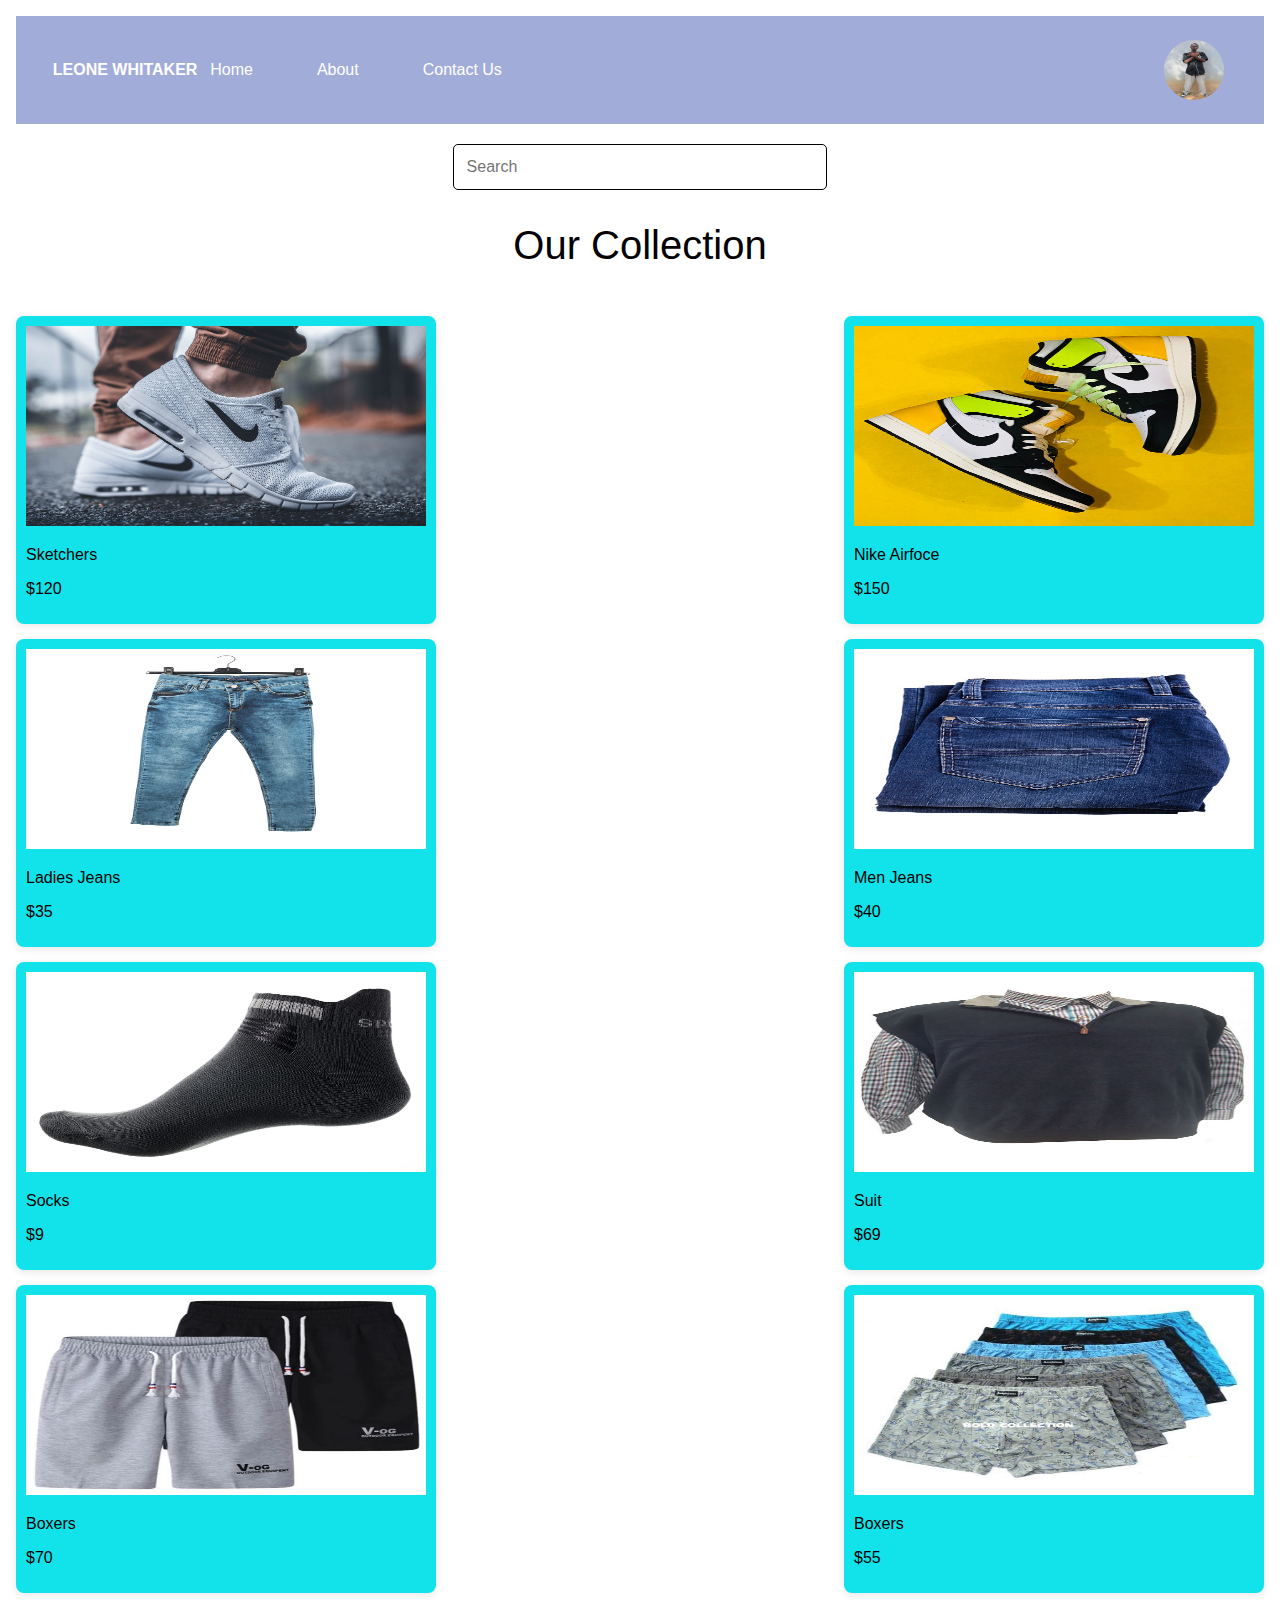
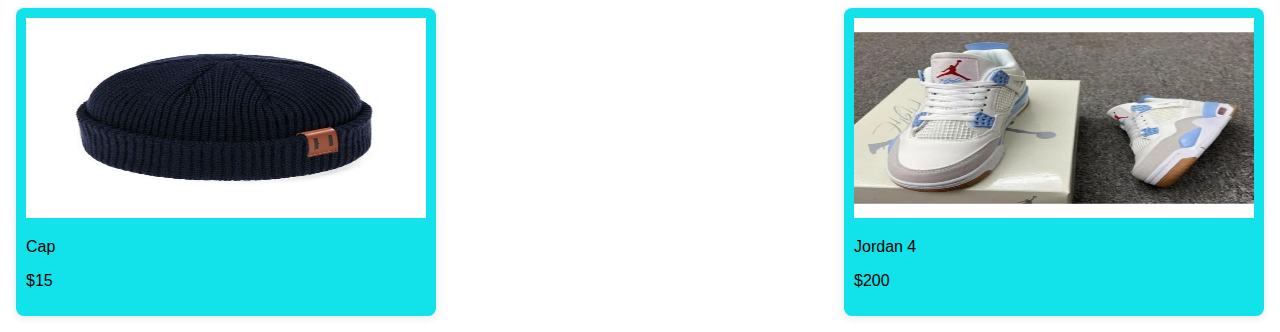
==== index.html @ 2cd9ddef "All the project" ====
<!DOCTYPE html>
<html lang="en">
<head>
    <meta charset="UTF-8">
    <meta name="viewport" content="width=device-width, initial-scale=1.0">
    <title>Home Page</title>
    <link rel="stylesheet" href="styles.css">
</head>
<body>
    <header>
        <nav>
            <div class="logo">
                <p>LEONE WHITAKER</p>
            </div>
            <div class="list">
                <ul class="list-item">
                    <li><a href="#">Home</a></li>
                    <li><a href="#">About</a></li>
                    <li><a href="#">Contact Us</a></li>
                </ul>
            </div>
            <div class="profile">
                <img src="image/leone-image.jpg" alt="Leone photo">
            </div>
        </nav>
    </header>
    <main>
        <div class="search-input">
            <input type="search" placeholder="Search">
        </div>
        <div class="collection">
            <h2>Our Collection</h2>
            <div class="product">
                <div class="product-item">
                    <img src="image/product1.jpg" alt="product 1">
                    <p>Sketchers</p>
                    <p>$120</p>
                </div>
                <div class="product-item">
                    <img src="image/product2.jpg" alt="product 1">
                    <p>Nike Airfoce</p>
                    <p>$150</p>
                </div>
                <div class="product-item">
                    <img src="image/product3.jpg" alt="product 1">
                    <p>Ladies Jeans</p>
                    <p>$35</p>
                </div>
                <div class="product-item">
                    <img src="image/product4.jpg" alt="product 1">
                    <p>Men Jeans</p>
                    <p>$40</p>
                </div>
                <div class="product-item">
                    <img src="image/product5.jpg" alt="product 1">
                    <p>Socks</p>
                    <p>$9</p>
                </div>
                <div class="product-item">
                    <img src="image/product6.jpg" alt="product 1">
                    <p>Suit</p>
                    <p>$69</p>
                </div>
                <div class="product-item">
                    <img src="image/product7.jpg" alt="product 1">
                    <p>Boxers</p>
                    <p>$70</p>
                </div>
                <div class="product-item">
                    <img src="image/product8.jpg" alt="product 1">
                    <p>Boxers</p>
                    <p>$55</p>
                </div>
                <div class="product-item">
                    <img src="image/product9.jpg" alt="product 1">
                    <p>Cap</p>
                    <p>$15</p>
                </div>
                <div class="product-item">
                    <img src="image/product10.jpg" alt="product 1">
                    <p>Jordan 4</p>
                    <p>$200</p>
                </div>
            </div> 
        </div>
    </main>
    
</body>
</html>
---- styles.css ----
body { 
    font-family: Arial, sans-serif;
    margin: 0;
    padding: 1rem;
    box-sizing: border-box;
}

nav {
    display: flex;
    justify-content: space-between;
    align-items: center;
    background-color: rgba(70, 90, 180, 0.5);
    padding: 1.5rem;
}

nav .logo {
    padding: 0.8rem;
    color: white;
}

nav .logo p {
    margin: 0;
    font-weight: 600;
}

nav .list {
    display: flex; /* Make this container a flex container */
    align-items: center; /* Align list items vertically */
    margin: 0;
    padding: 0;
    color: white;
}

nav .list .list-item {
    display: flex;
    list-style-type: none;
    padding: 0; /* Removed padding to standardize spacing */
    margin: 0;
}

nav .list .list-item li {
    margin-right: 4rem; /* Space between list items */
}

nav .list .list-item a {
    color: white;
    text-decoration: none;
}

nav .list .list-item a:hover {
    color: #007bff;
}

nav .profile {
    display: flex;
    align-items: center;
    margin-left: auto; /* Pushes profile to the right */
}

nav .profile img {
    width: 60px;
    height: 60px;
    border-radius: 50%; 
    margin-right: 1rem;
    margin-top: 0; /* Ensure no top margin */
}

/* Search input */
.search-input {
    display: flex;
    justify-content: center;
    align-items: center;
    margin-top: 20px;
}

.search-input input {
    width: 30%; /* Adjusts the input width */
    padding: 0.8rem;
    border-radius: 5px;
    border: 1px solid black;
    font-size: 1rem;
}

/* main section */
.collection h2 {
    font-size: 2.5rem;
    font-weight: 500;
    width: 100%;
    text-align: center;
}

.product {
    display: flex;
    flex-wrap: wrap;
    justify-content: space-between;
    

  
}

.product-item {
    width: 400px;
    padding: 10px;
    background-color: #12e2e9;
    border-radius: 8px;
    box-shadow: 0 2px 8px rgba(0, 0, 0, 0.1);
   margin-top: 15px;
}

.collection .product .product-item img {
    width: 100%;
    height: 200px;
}
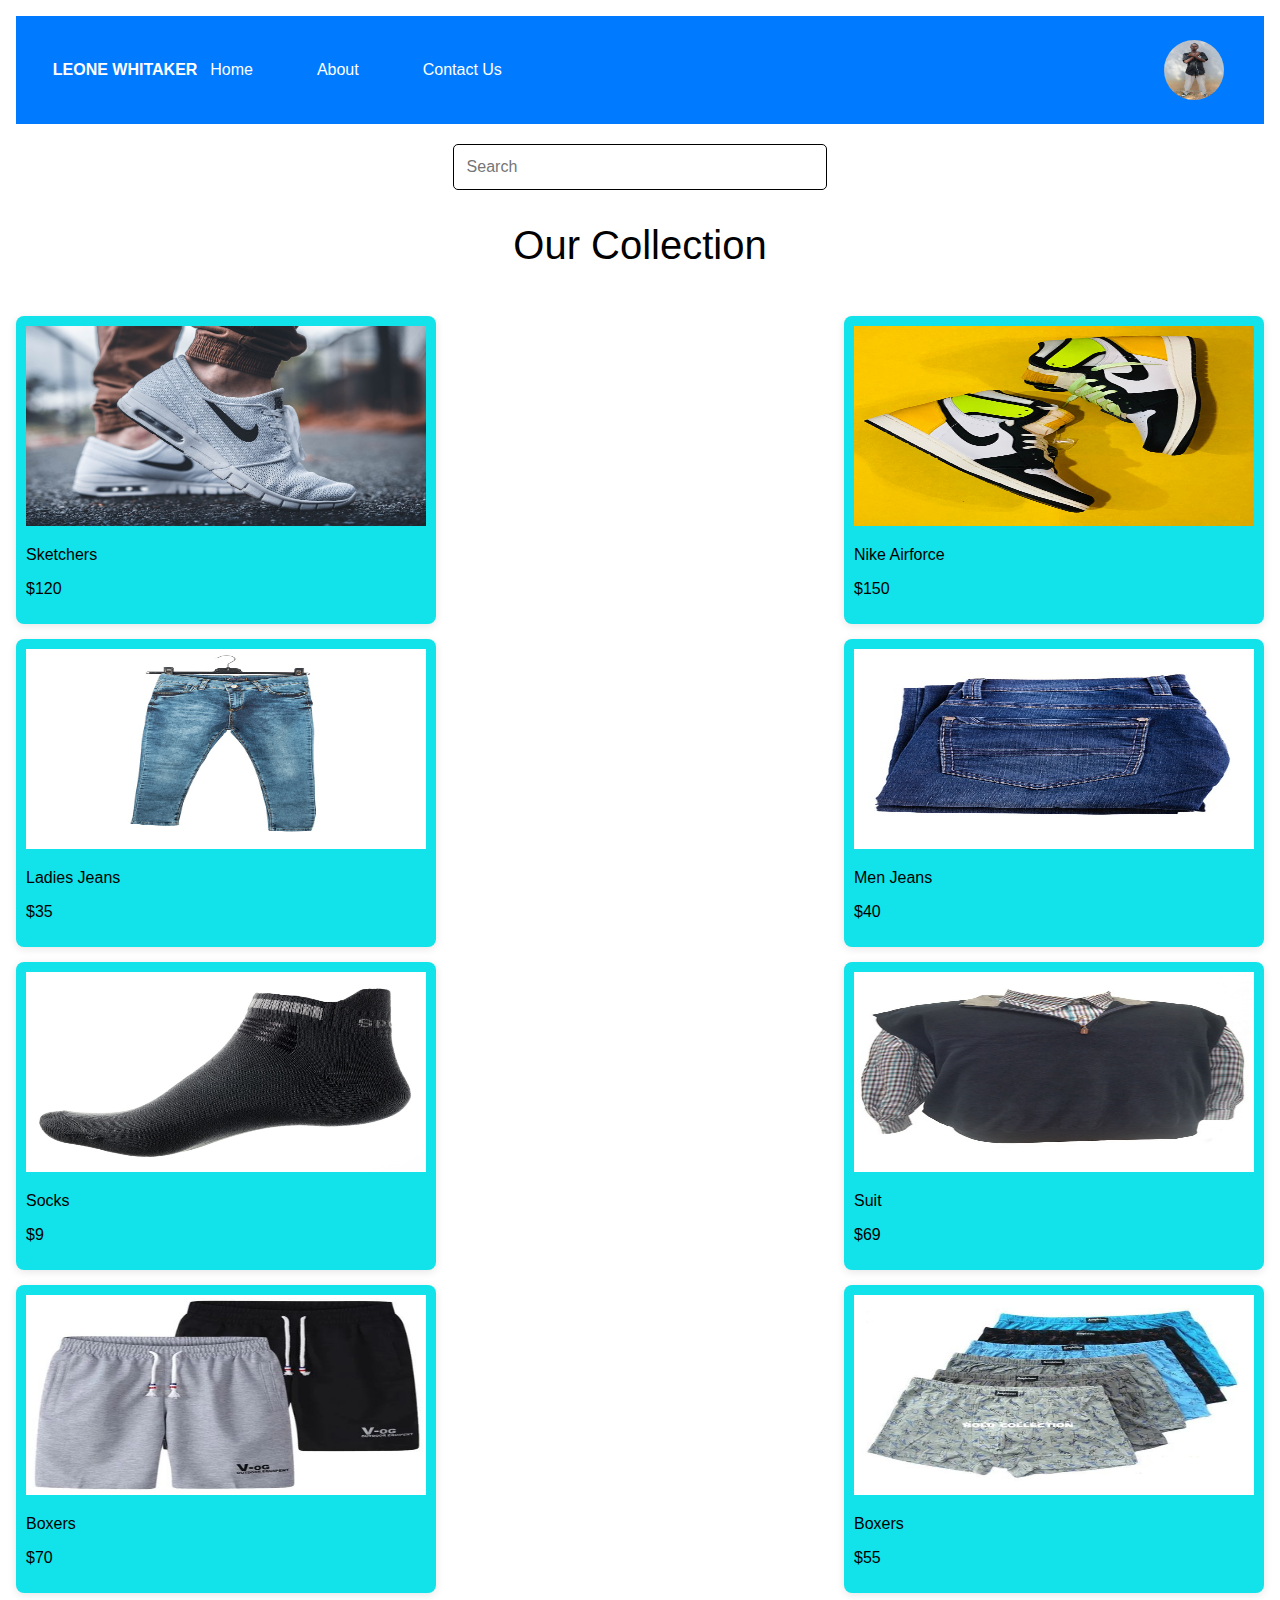
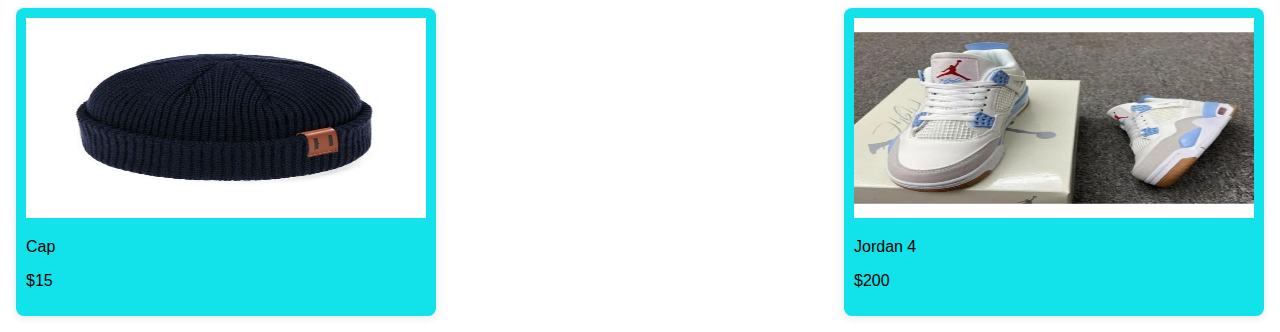
==== commit 7782a214: "added lazy loading" ====
--- a/index.html
+++ b/index.html
@@ -20,7 +20,7 @@
                 </ul>
             </div>
             <div class="profile">
-                <img src="image/leone-image.jpg" alt="Leone photo">
+                <img src="image/leone-image.jpg" alt="Leone photo" loading="lazy">
             </div>
         </nav>
     </header>
@@ -32,52 +32,52 @@
             <h2>Our Collection</h2>
             <div class="product">
                 <div class="product-item">
-                    <img src="image/product1.jpg" alt="product 1">
+                    <img src="image/product1.jpg" alt="product 1" loading="lazy">
                     <p>Sketchers</p>
                     <p>$120</p>
                 </div>
                 <div class="product-item">
-                    <img src="image/product2.jpg" alt="product 1">
-                    <p>Nike Airfoce</p>
+                    <img src="image/product2.jpg" alt="product 1" loading="lazy">
+                    <p>Nike Airforce</p>                                    
                     <p>$150</p>
                 </div>
                 <div class="product-item">
-                    <img src="image/product3.jpg" alt="product 1">
+                    <img src="image/product3.jpg" alt="product 1" loading="lazy">
                     <p>Ladies Jeans</p>
                     <p>$35</p>
                 </div>
                 <div class="product-item">
-                    <img src="image/product4.jpg" alt="product 1">
+                    <img src="image/product4.jpg" alt="product 1" loading="lazy">
                     <p>Men Jeans</p>
                     <p>$40</p>
                 </div>
                 <div class="product-item">
-                    <img src="image/product5.jpg" alt="product 1">
+                    <img src="image/product5.jpg" alt="product 1" loading="lazy">
                     <p>Socks</p>
                     <p>$9</p>
                 </div>
                 <div class="product-item">
-                    <img src="image/product6.jpg" alt="product 1">
+                    <img src="image/product6.jpg" alt="product 1" loading="lazy">
                     <p>Suit</p>
                     <p>$69</p>
                 </div>
                 <div class="product-item">
-                    <img src="image/product7.jpg" alt="product 1">
+                    <img src="image/product7.jpg" alt="product 1" loading="lazy">
                     <p>Boxers</p>
                     <p>$70</p>
                 </div>
                 <div class="product-item">
-                    <img src="image/product8.jpg" alt="product 1">
+                    <img src="image/product8.jpg" alt="product 1" loading="lazy">
                     <p>Boxers</p>
                     <p>$55</p>
                 </div>
                 <div class="product-item">
-                    <img src="image/product9.jpg" alt="product 1">
+                    <img src="image/product9.jpg" alt="product 1" loading="lazy">
                     <p>Cap</p>
                     <p>$15</p>
                 </div>
                 <div class="product-item">
-                    <img src="image/product10.jpg" alt="product 1">
+                    <img src="image/product10.jpg" alt="product 1" loading="lazy">
                     <p>Jordan 4</p>
                     <p>$200</p>
                 </div>
--- a/styles.css
+++ b/styles.css
@@ -9,7 +9,7 @@
     display: flex;
     justify-content: space-between;
     align-items: center;
-    background-color: rgba(70, 90, 180, 0.5);
+    background-color: #007bff;
     padding: 1.5rem;
 }
 
@@ -48,7 +48,7 @@
 }
 
 nav .list .list-item a:hover {
-    color: #007bff;
+    color: black;
 }
 
 nav .profile {
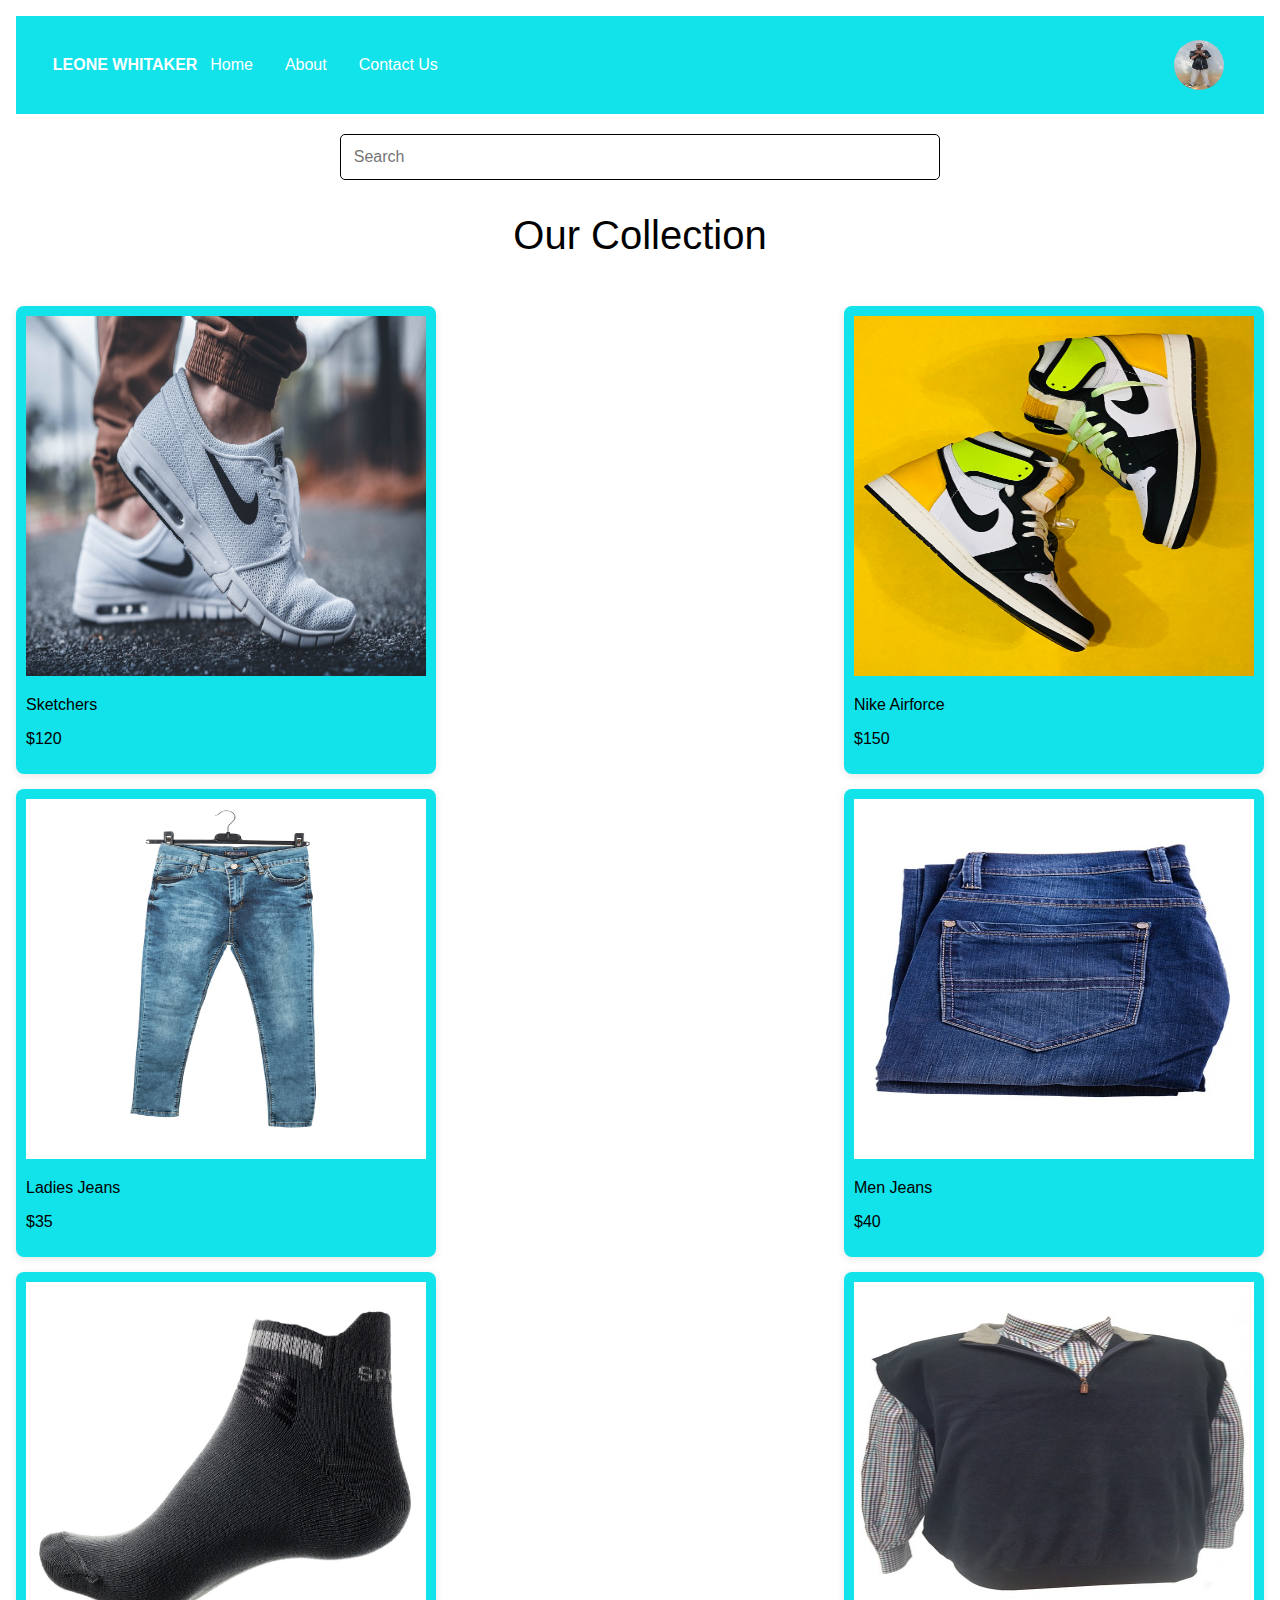
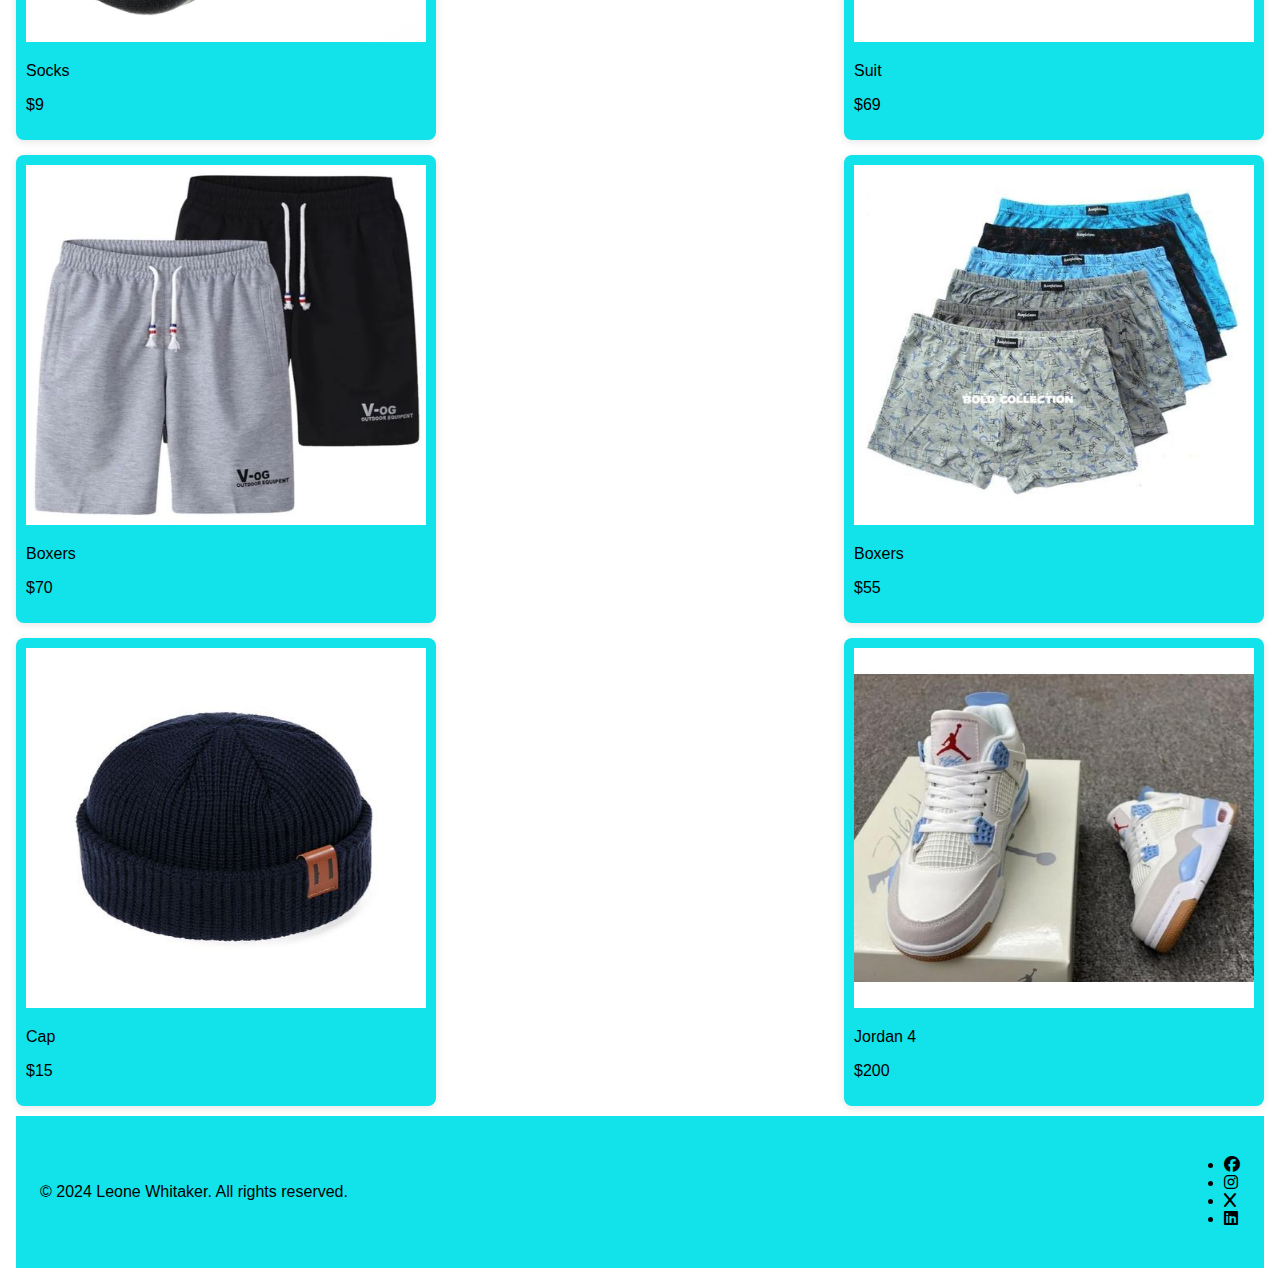
==== commit 5a8b15c0: "updates" ====
--- a/index.html
+++ b/index.html
@@ -5,6 +5,7 @@
     <meta name="viewport" content="width=device-width, initial-scale=1.0">
     <title>Home Page</title>
     <link rel="stylesheet" href="styles.css">
+    <link rel="stylesheet" href="https://cdnjs.cloudflare.com/ajax/libs/font-awesome/6.6.0/css/all.min.css">
 </head>
 <body>
     <header>
@@ -15,8 +16,8 @@
             <div class="list">
                 <ul class="list-item">
                     <li><a href="#">Home</a></li>
-                    <li><a href="#">About</a></li>
-                    <li><a href="#">Contact Us</a></li>
+                    <li><a href="about.html">About</a></li>
+                    <li><a href="contact.html">Contact Us</a></li>
                 </ul>
             </div>
             <div class="profile">
@@ -84,6 +85,17 @@
             </div> 
         </div>
     </main>
+    <footer>
+        <p>&copy; 2024 Leone Whitaker. All rights reserved.</p>
+        <div class="social-media">
+            <ul>
+                <li><i class="fa-brands fa-facebook"></i></li>
+                <li><i class="fa-brands fa-instagram"></i></li>
+                <li><i class="fa-solid fa-x"></i></li>
+                <li><i class="fa-brands fa-linkedin"></i></li>
+            </ul>
+        </div>
+    </footer>
     
 </body>
 </html>--- a/styles.css
+++ b/styles.css
@@ -1,4 +1,4 @@
-body { 
+body {
     font-family: Arial, sans-serif;
     margin: 0;
     padding: 1rem;
@@ -7,10 +7,12 @@
 
 nav {
     display: flex;
+    flex-wrap: wrap; /* Allow items to wrap */
     justify-content: space-between;
     align-items: center;
-    background-color: #007bff;
+    background-color: #12e2e9;
     padding: 1.5rem;
+    position: sticky;
 }
 
 nav .logo {
@@ -24,8 +26,9 @@
 }
 
 nav .list {
-    display: flex; /* Make this container a flex container */
-    align-items: center; /* Align list items vertically */
+    display: flex;
+    flex-wrap: wrap; /* Allow the list to wrap on smaller screens */
+    align-items: center;
     margin: 0;
     padding: 0;
     color: white;
@@ -34,12 +37,12 @@
 nav .list .list-item {
     display: flex;
     list-style-type: none;
-    padding: 0; /* Removed padding to standardize spacing */
+    padding: 0;
     margin: 0;
 }
 
 nav .list .list-item li {
-    margin-right: 4rem; /* Space between list items */
+    margin-right: 2rem; /* Reduced spacing for smaller screens */
 }
 
 nav .list .list-item a {
@@ -54,15 +57,14 @@
 nav .profile {
     display: flex;
     align-items: center;
-    margin-left: auto; /* Pushes profile to the right */
+    margin-left: auto;
 }
 
 nav .profile img {
-    width: 60px;
-    height: 60px;
-    border-radius: 50%; 
+    width: 50px; /* Adjusted size for responsiveness */
+    height: 50px;
+    border-radius: 50%;
     margin-right: 1rem;
-    margin-top: 0; /* Ensure no top margin */
 }
 
 /* Search input */
@@ -74,14 +76,15 @@
 }
 
 .search-input input {
-    width: 30%; /* Adjusts the input width */
+    width: 90%; /* Full width on smaller screens */
+    max-width: 600px; /* Limit max width */
     padding: 0.8rem;
     border-radius: 5px;
     border: 1px solid black;
     font-size: 1rem;
 }
 
-/* main section */
+/* Main section */
 .collection h2 {
     font-size: 2.5rem;
     font-weight: 500;
@@ -91,23 +94,67 @@
 
 .product {
     display: flex;
-    flex-wrap: wrap;
+    flex-wrap: wrap; /* Wrap items on smaller screens */
     justify-content: space-between;
-    
-
-  
 }
 
 .product-item {
-    width: 400px;
+    width: 100%; /* Full width on smaller screens */
+    max-width: 400px;
     padding: 10px;
     background-color: #12e2e9;
     border-radius: 8px;
     box-shadow: 0 2px 8px rgba(0, 0, 0, 0.1);
-   margin-top: 15px;
+    margin-top: 15px;
 }
 
 .collection .product .product-item img {
     width: 100%;
-    height: 200px;
+    height: 40vh; /* Maintain aspect ratio */
 }
+
+/* Footer */
+footer {
+    display: flex;
+    flex-wrap: wrap;
+    justify-content: space-between;
+    align-items: center;
+    background-color: #12e2e9;
+    padding: 1.5rem;
+    margin-top: 10px;
+}
+
+/* Media queries */
+@media (max-width: 768px) {
+    nav .list {
+        flex-direction: column;
+        align-items: flex-start; /* Align items vertically */
+        margin-top: 1rem;
+    }
+    nav .list .list-item li {
+        margin-right: 1rem; /* Reduce spacing */
+        margin-bottom: 1rem; /* Add bottom spacing */
+    }
+    .search-input input {
+        width: 100%; /* Full width */
+    }
+    .product-item {
+        width: 100%; /* Full width on small screens */
+    }
+}
+
+@media (max-width: 480px) {
+    nav {
+        padding: 1rem;
+    }
+    nav .profile img {
+        width: 40px;
+        height: 40px; /* Smaller profile image */
+    }
+    .collection h2 {
+        font-size: 1.8rem; /* Smaller font size */
+    }
+    .product-item {
+        padding: 5px; /* Reduced padding */
+    }
+}
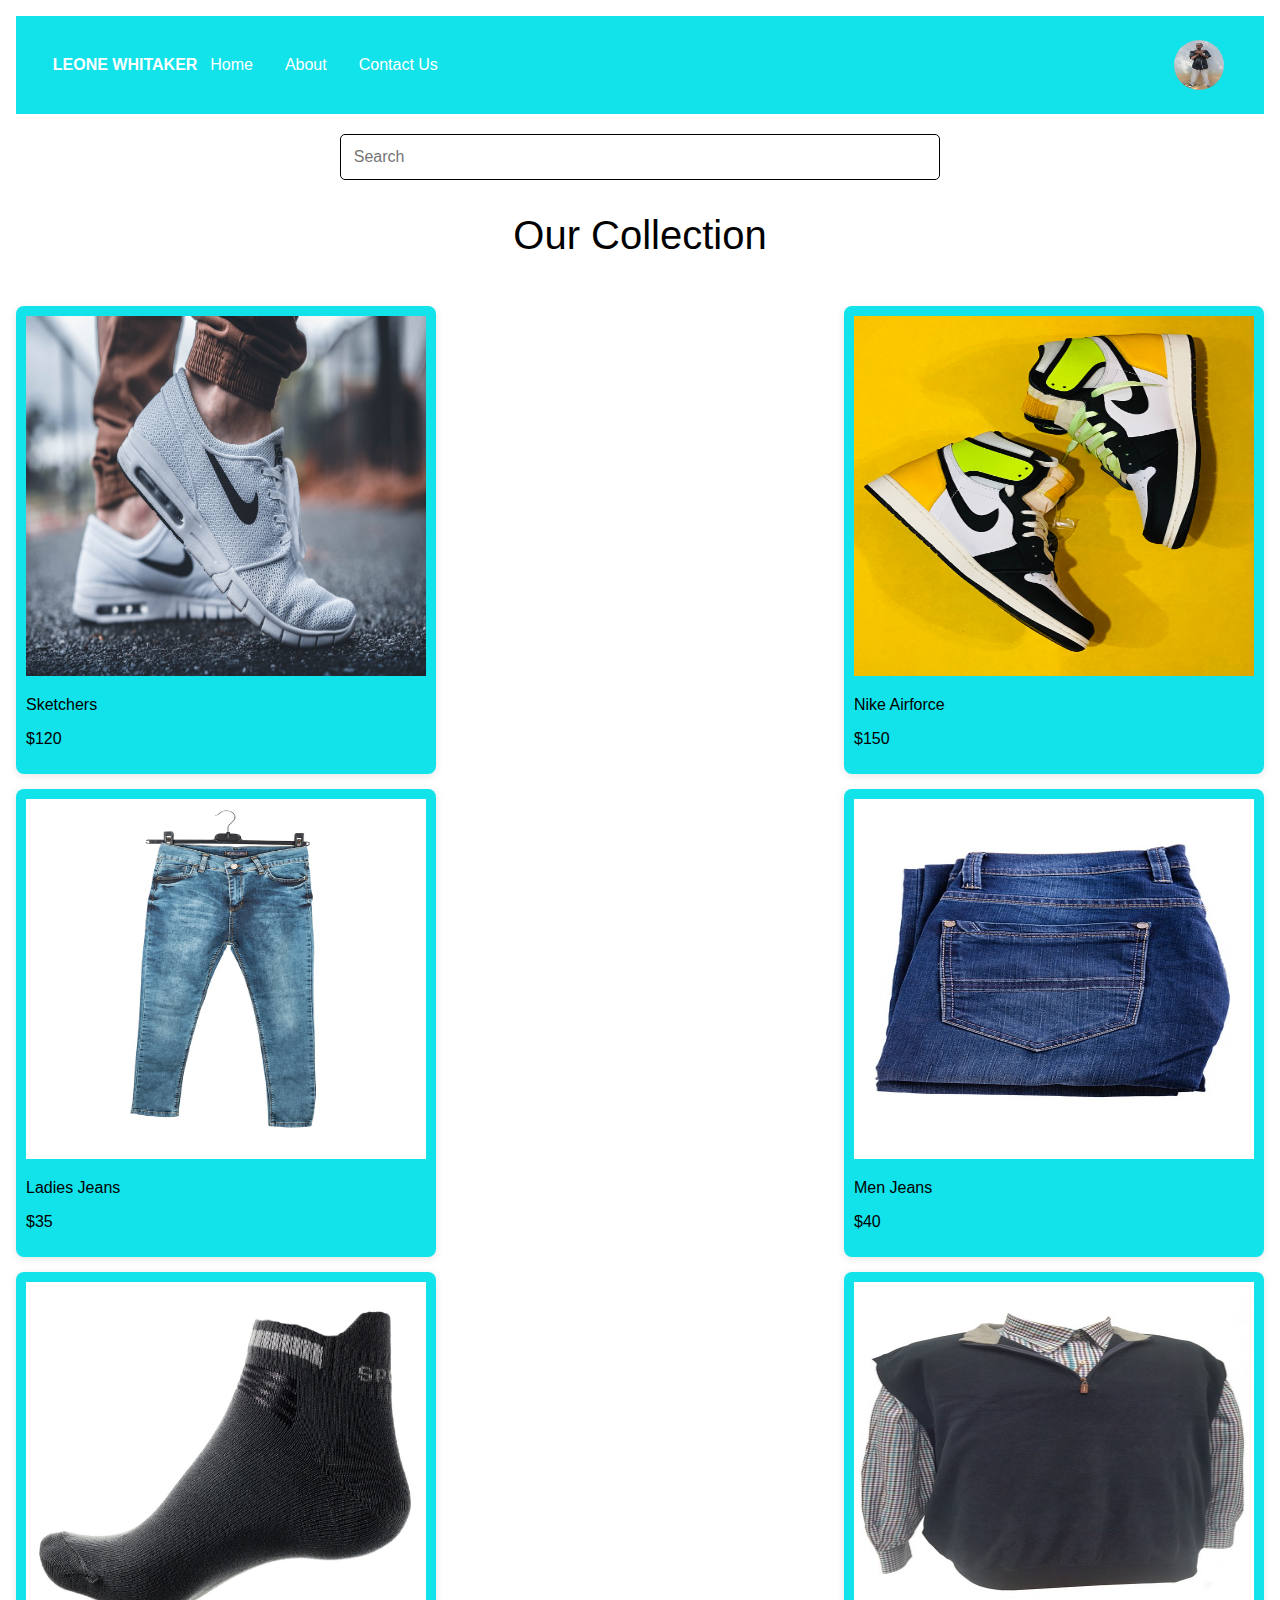
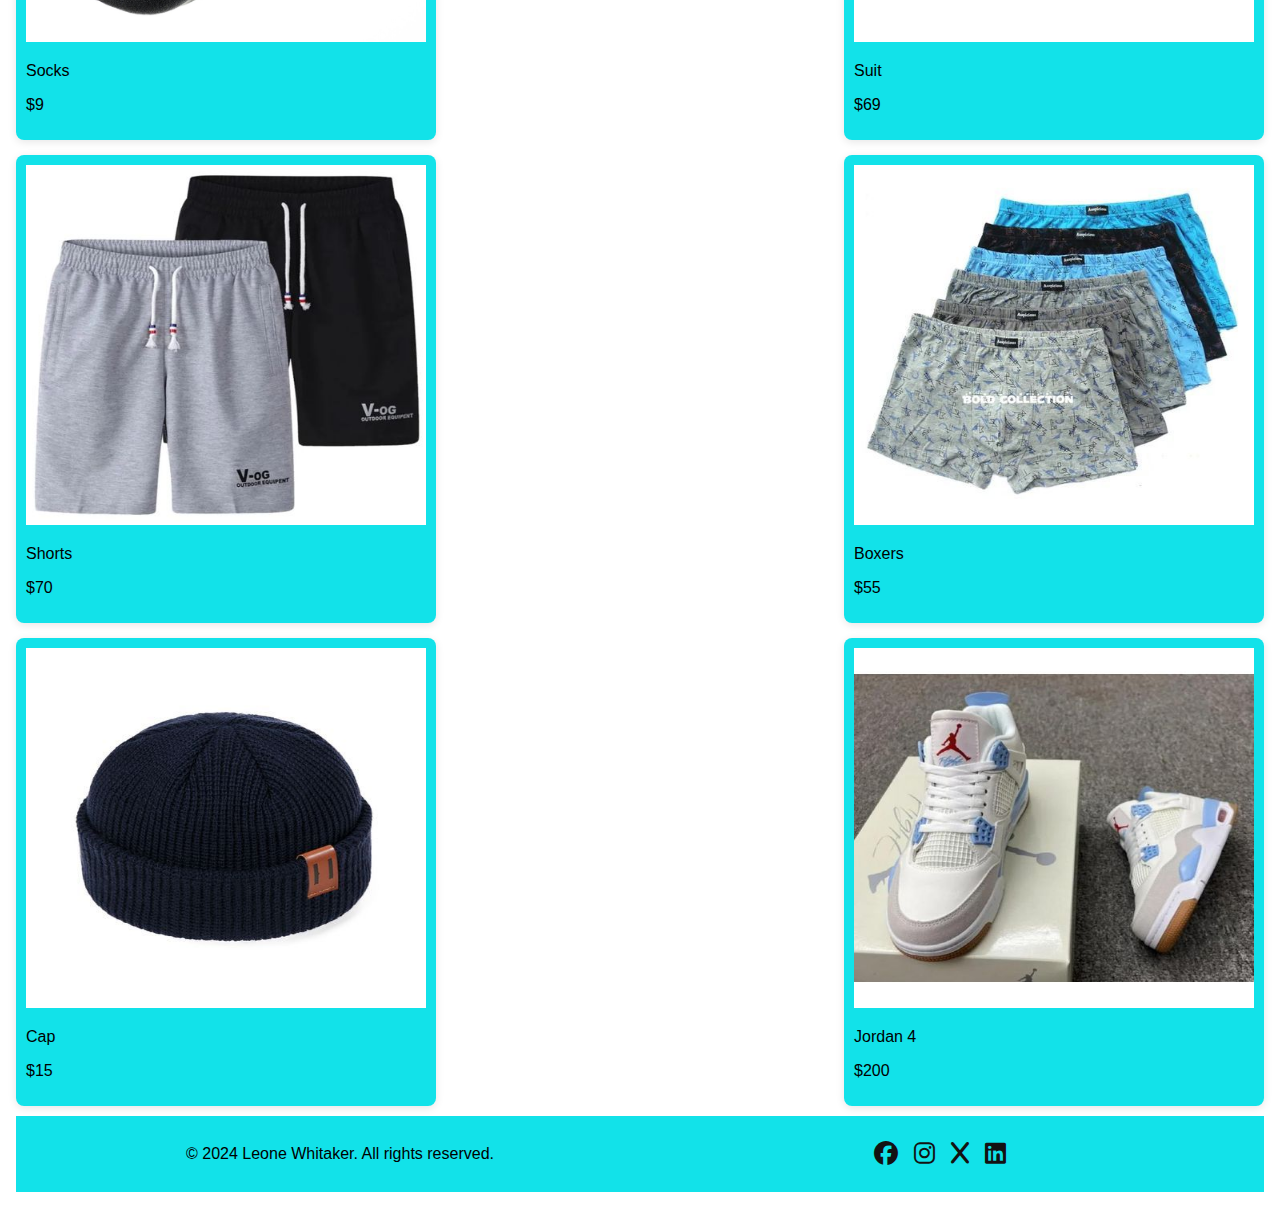
==== commit 273adfe9: "Added footer" ====
--- a/index.html
+++ b/index.html
@@ -64,7 +64,7 @@
                 </div>
                 <div class="product-item">
                     <img src="image/product7.jpg" alt="product 1" loading="lazy">
-                    <p>Boxers</p>
+                    <p>Shorts</p>
                     <p>$70</p>
                 </div>
                 <div class="product-item">
@@ -89,10 +89,10 @@
         <p>&copy; 2024 Leone Whitaker. All rights reserved.</p>
         <div class="social-media">
             <ul>
-                <li><i class="fa-brands fa-facebook"></i></li>
-                <li><i class="fa-brands fa-instagram"></i></li>
-                <li><i class="fa-solid fa-x"></i></li>
-                <li><i class="fa-brands fa-linkedin"></i></li>
+                <li><a href="#" aria-label="Facebook"><i class="fa-brands fa-facebook"></i></a></li>
+                <li><a href="#" aria-label="Instagram"><i class="fa-brands fa-instagram"></i></a></li>
+                <li><a href="#" aria-label="X"><i class="fa-solid fa-x"></i></a></li>
+                <li><a href="#" aria-label="Linkedin"><i class="fa-brands fa-linkedin"></i></a></li>
             </ul>
         </div>
     </footer>
--- a/styles.css
+++ b/styles.css
@@ -124,6 +124,47 @@
     margin-top: 10px;
 }
 
+footer p {
+    margin: 0;
+    text-align: center;
+    flex: 1;
+}
+
+footer .social-media {
+    display: flex;
+    align-items: center;
+    justify-content: center;
+    flex: 1;
+}
+
+footer .social-media ul {
+    display: flex;
+    padding: 0;
+    margin: 0;
+    list-style-type: none;
+
+}
+
+footer .social-media ul li {
+    margin-right: 1rem;
+}
+
+footer .social-media ul li:last-child {
+    margin-right: 0; /* Remove right margin */
+}
+
+footer .social-media ul li a {
+    color: #131212;
+    text-decoration: none;
+    font-size: 1.5rem;
+}
+
+footer .social-media ul li a:hover {
+    color: #000; /* Hover effect */
+}
+
+
+
 /* Media queries */
 @media (max-width: 768px) {
     nav .list {
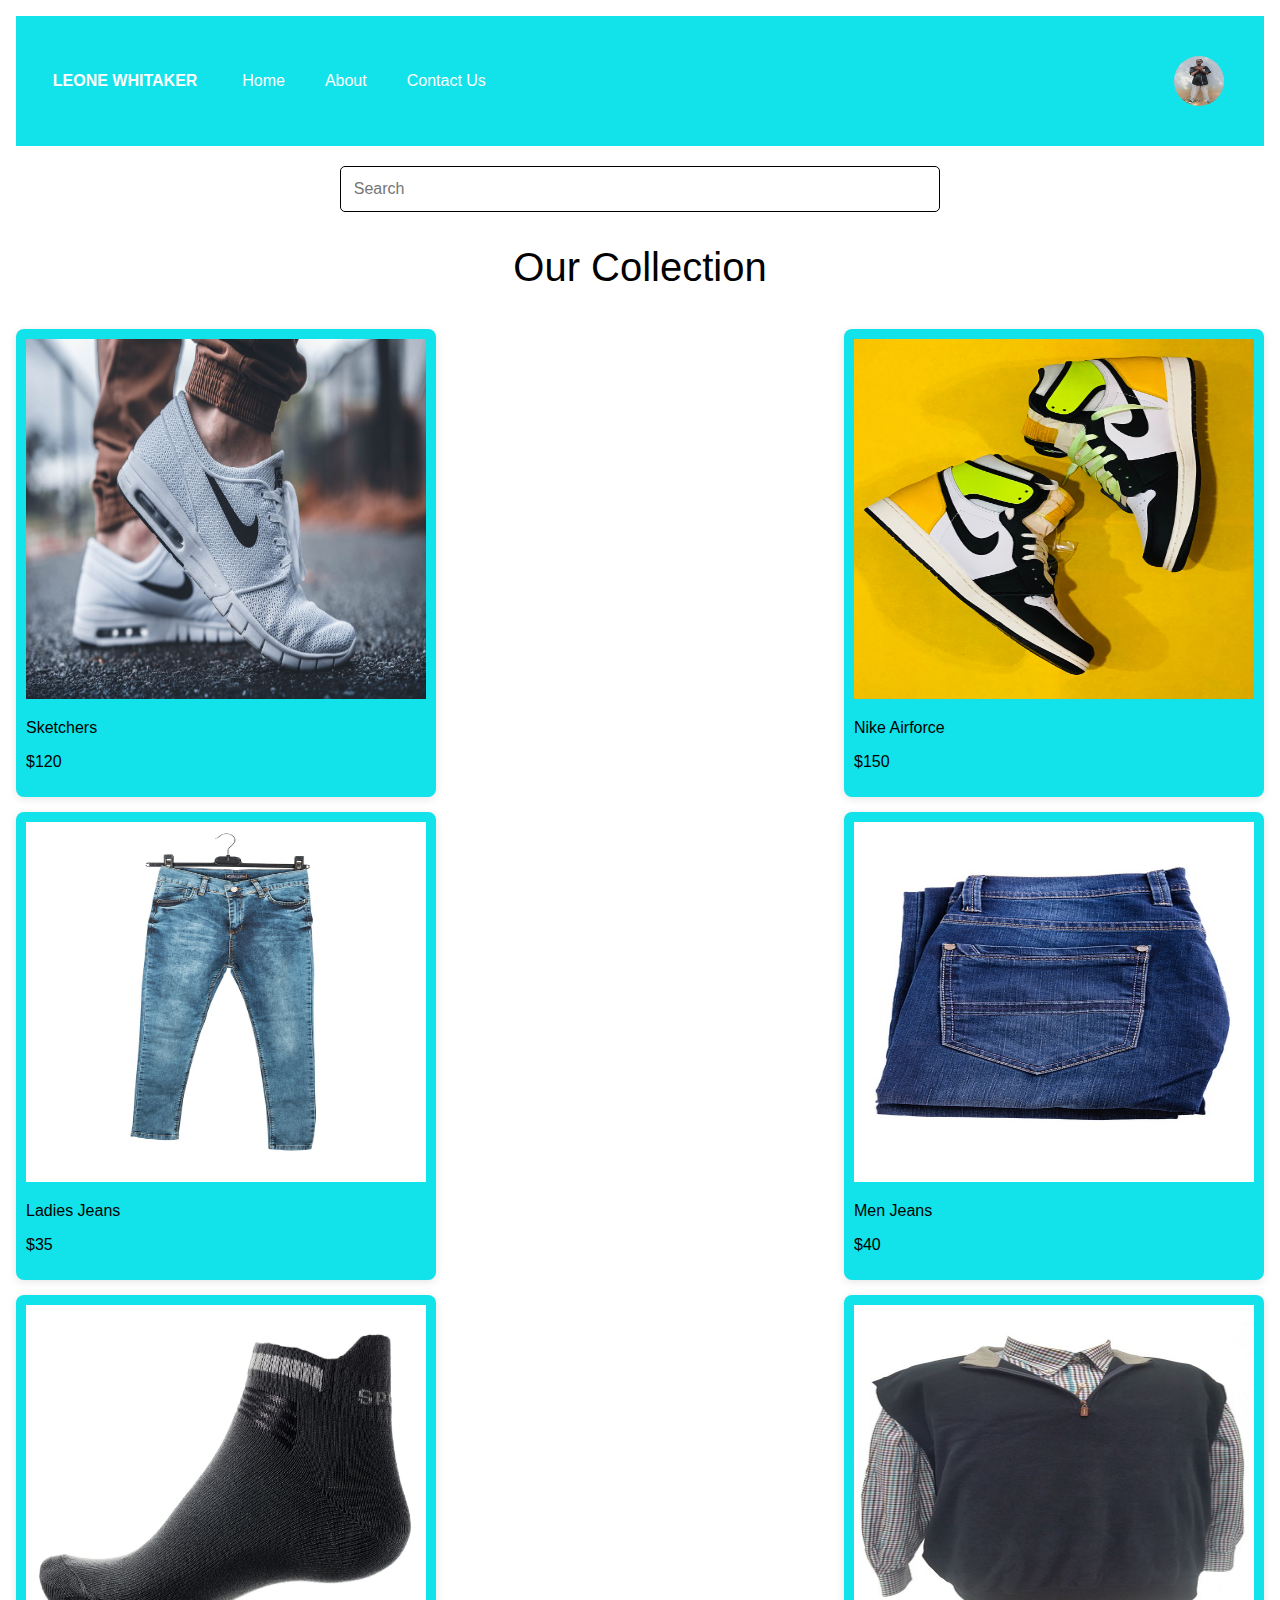
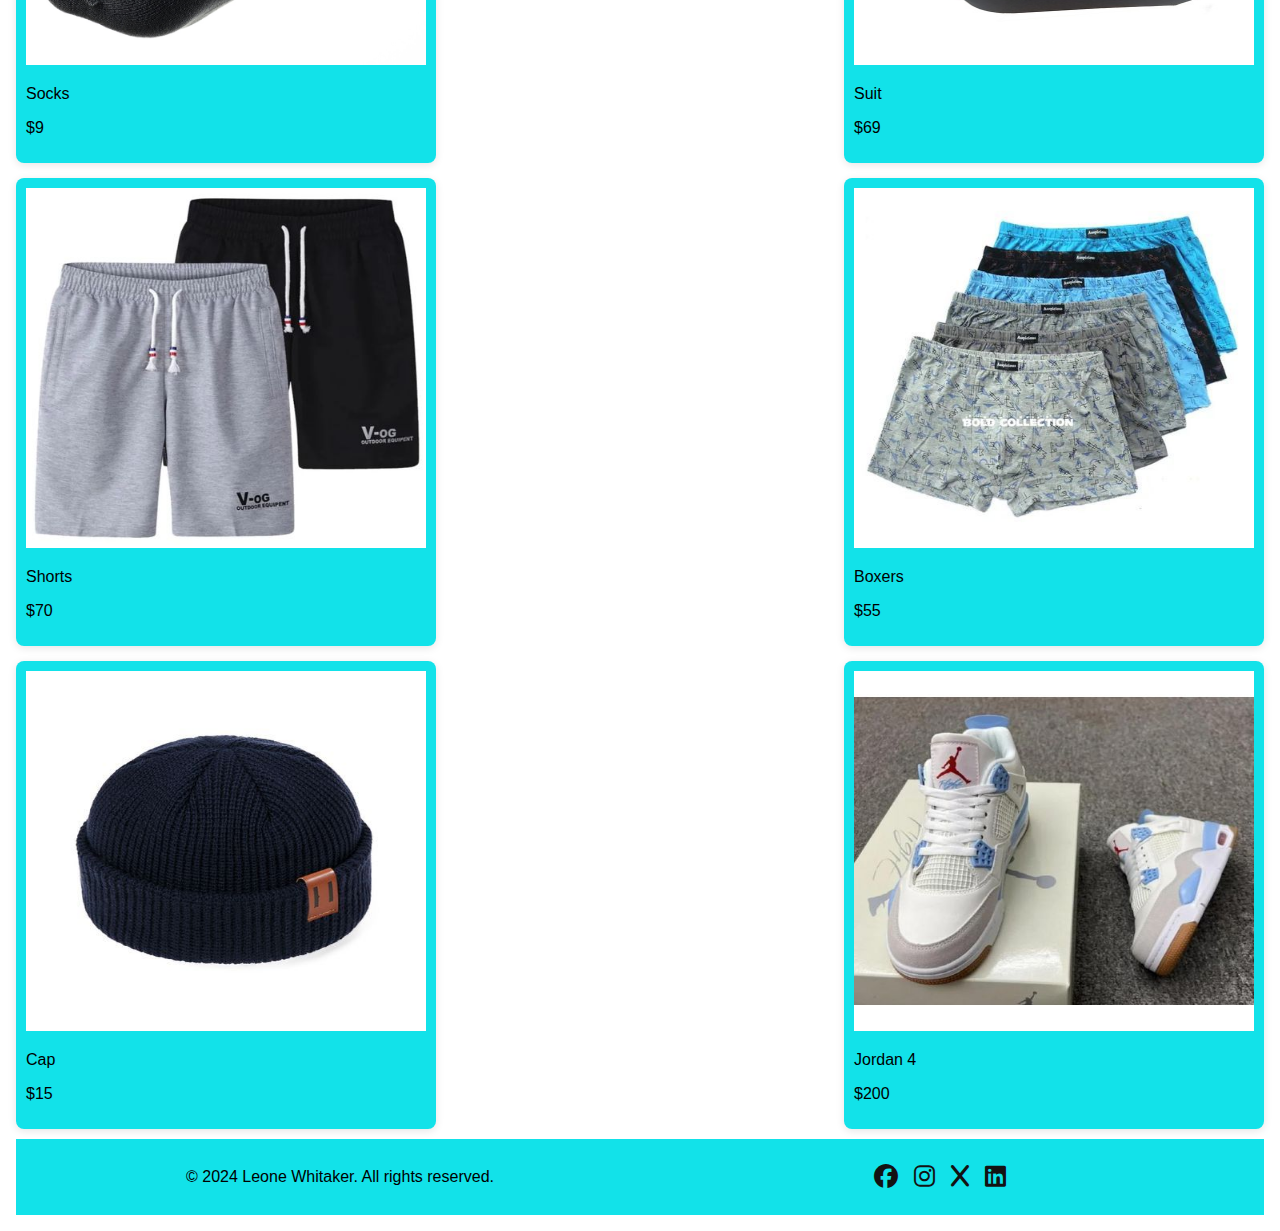
==== commit d153ddfb: "Added contact form" ====
--- a/index.html
+++ b/index.html
@@ -15,7 +15,7 @@
             </div>
             <div class="list">
                 <ul class="list-item">
-                    <li><a href="#">Home</a></li>
+                    <li><a href="index.html">Home</a></li>
                     <li><a href="about.html">About</a></li>
                     <li><a href="contact.html">Contact Us</a></li>
                 </ul>
--- a/styles.css
+++ b/styles.css
@@ -38,11 +38,11 @@
     display: flex;
     list-style-type: none;
     padding: 0;
-    margin: 0;
+    margin: 2rem;
 }
 
 nav .list .list-item li {
-    margin-right: 2rem; /* Reduced spacing for smaller screens */
+    margin-right: 2.5rem; /* Reduced spacing for smaller screens */
 }
 
 nav .list .list-item a {
@@ -163,6 +163,62 @@
     color: #000; /* Hover effect */
 }
 
+/* Contact Form */
+.contact-container {
+    display: flex;
+    justify-content: center;
+    align-items: center;
+    min-height: 100vh;
+    background-color: #fff;
+    padding: 2rem;
+}
+
+.contact {
+    background-color: #12e2e9;
+    border-radius: 8px;
+    box-shadow: 0 4px 8px rgba(0, 0, 0, 0.1);
+    padding: 2rem;
+    max-width: 600px;
+    width: 100%;
+}
+
+.form {
+    display: flex;
+    flex-direction: column;
+    gap: 1.5rem;
+}
+
+h2 {
+    text-align: center;
+    margin-bottom: 1.5rem;
+    color: #000;
+}
+
+.form-group {
+    display: flex;
+    flex-direction: column;
+}
+
+.form-group label {
+    margin-bottom: 0.5rem;
+    font-weight: bold;
+    color: #555;
+}
+
+.form-group input,
+.form-group textarea {
+    padding: 0.8rem;
+    border: 1px solid #ccc;
+    border-radius: 5px;
+    font-size: 1rem;
+    width: 100%; /* Full width */
+}
+
+.form-group textarea {
+    resize: vertical; /* Allow vertical resizing */
+    min-height: 150px;
+}
+
 
 
 /* Media queries */
@@ -199,3 +255,25 @@
         padding: 5px; /* Reduced padding */
     }
 }
+
+@media (max-width: 768px) {
+    .contact {
+        padding: 1.5rem; /* Reduced padding on smaller screens */
+    }
+
+    h2 {
+        font-size: 1.8rem; /* Smaller font size */
+    }
+}
+
+@media (max-width: 480px) {
+    .contact {
+        padding: 1rem;
+    }
+
+    .form-group input,
+    .form-group textarea {
+        font-size: 0.9rem; /* Adjust font size */
+        padding: 0.6rem; /* Smaller padding */
+    }
+}
